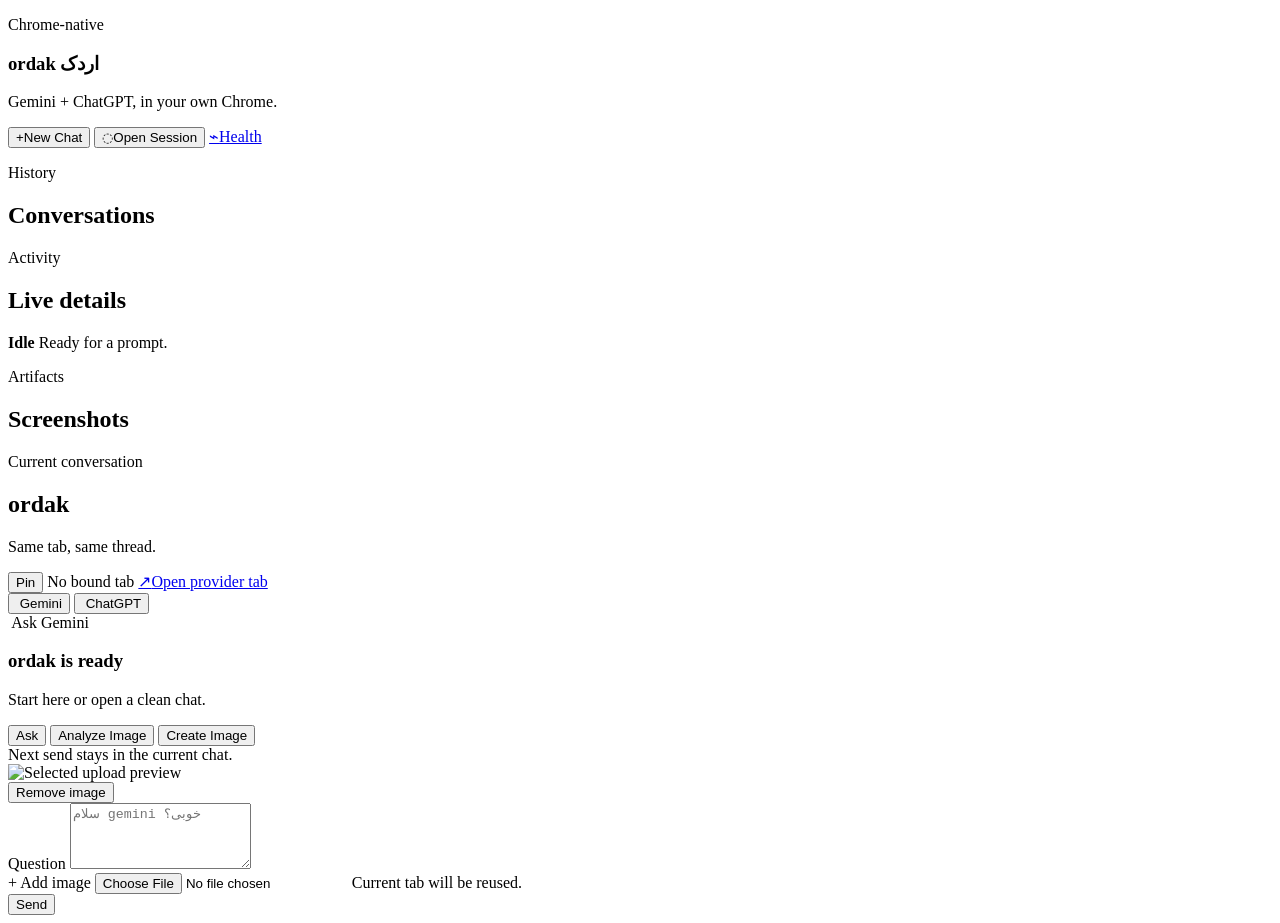
==== app/static/index.html @ 7ddb4a77 "Add web panel and diagnostics UI" ====
<!DOCTYPE html>
<html lang="en">
  <head>
    <meta charset="UTF-8" />
    <meta name="viewport" content="width=device-width, initial-scale=1.0" />
    <title>ordak | اردک 🦆</title>
    <link rel="stylesheet" href="/static/style.css?v=20260704g" />
  </head>
  <body>
    <div class="ambient ambient-a"></div>
    <div class="ambient ambient-b"></div>
    <div class="ambient ambient-c"></div>

    <main class="chat-shell">
      <aside class="sidebar">
        <section class="sidebar-card brand-card">
          <div class="brand-mark" aria-hidden="true">
            <span class="duck-body"></span>
            <span class="duck-wing"></span>
            <span class="duck-head"></span>
          </div>
          <div>
            <p class="eyebrow">Chrome-native</p>
            <h1>ordak <span class="brand-inline">اردک</span></h1>
            <p class="muted">Gemini + ChatGPT, in your own Chrome.</p>
          </div>
        </section>

        <section class="sidebar-card actions-card">
          <button id="new-chat-btn" class="primary wide"><span class="button-icon">+</span><span>New Chat</span></button>
          <button id="open-profile-btn" class="secondary wide"><span class="button-icon">◌</span><span>Open Session</span></button>
          <a id="diagnostics-btn" class="secondary wide link-button" href="/diagnostics"><span class="button-icon">⌁</span><span>Health</span></a>
          <span id="profile-message" class="support-text"></span>
        </section>

        <section class="sidebar-card conversation-card">
          <div class="section-head">
            <div>
              <p class="eyebrow small">History</p>
              <h2>Conversations</h2>
            </div>
          </div>
          <ul id="conversation-list" class="conversation-list"></ul>
        </section>

        <section class="sidebar-card details-card">
          <div class="section-head">
            <div>
              <p class="eyebrow small">Activity</p>
              <h2>Live details</h2>
            </div>
          </div>
          <div class="mini-status">
            <strong id="status-badge" class="badge idle">Idle</strong>
            <span id="job-id" class="support-text">Ready for a prompt.</span>
          </div>
          <ol id="logs" class="mini-log-list"></ol>
        </section>

        <section class="sidebar-card artifacts-card">
          <div class="section-head">
            <div>
              <p class="eyebrow small">Artifacts</p>
              <h2>Screenshots</h2>
            </div>
          </div>
          <ul id="screenshots" class="artifact-list"></ul>
        </section>
      </aside>

      <section class="chat-stage">
        <header class="chat-header">
          <div>
            <p class="eyebrow">Current conversation</p>
            <h2 id="conversation-title">ordak</h2>
            <p id="conversation-subtitle" class="muted">Same tab, same thread.</p>
          </div>
          <div class="header-meta">
            <div class="conversation-actions">
              <button id="pin-conversation-btn" type="button" class="secondary small">Pin</button>
              <span id="tab-health-pill" class="mode-pill subtle">No bound tab</span>
              <a id="provider-link" class="secondary small link-button hidden" href="#" target="_blank" rel="noreferrer"><span class="button-icon">↗</span><span>Open provider tab</span></a>
            </div>
            <div class="provider-switch" id="provider-switch">
              <button type="button" class="provider-chip active" data-provider="gemini">
                <img class="provider-logo" src="/static/icons/gemini.svg" alt="" />
                <span>Gemini</span>
              </button>
              <button type="button" class="provider-chip" data-provider="chatgpt">
                <img class="provider-logo" src="/static/icons/chatgpt.svg" alt="" />
                <span>ChatGPT</span>
              </button>
            </div>
            <span id="conversation-mode" class="mode-pill">
              <img id="conversation-mode-logo" class="provider-logo" src="/static/icons/gemini.svg" alt="" />
              <span id="conversation-mode-label">Ask Gemini</span>
            </span>
          </div>
        </header>

        <section id="chat-thread" class="chat-thread">
          <div id="thread-empty" class="thread-empty">
            <div class="thread-empty-mark" aria-hidden="true"></div>
            <h3>ordak is ready</h3>
            <p>Start here or open a clean chat.</p>
          </div>
        </section>

        <section class="composer-dock">
          <div class="composer-topline">
            <div class="mode-switch" id="mode-switch">
              <button type="button" class="mode-chip active" data-mode="chat">Ask</button>
              <button type="button" class="mode-chip" data-mode="image_analyze">Analyze Image</button>
              <button type="button" class="mode-chip" data-mode="image_generate">Create Image</button>
            </div>
            <span id="composer-hint" class="muted">
              Next send stays in the current chat.
            </span>
          </div>

          <div class="upload-preview hidden" id="upload-preview">
            <img id="upload-preview-image" alt="Selected upload preview" />
            <div class="upload-meta">
              <strong id="upload-name"></strong>
              <span class="muted" id="upload-size"></span>
            </div>
            <button type="button" class="secondary small" id="clear-upload-btn">Remove image</button>
          </div>

          <div class="composer-row">
            <label for="question" class="sr-only">Question</label>
            <textarea
              id="question"
              rows="4"
              placeholder="سلام gemini خوبی؟"
            ></textarea>
          </div>

          <div class="composer-actions">
            <div class="left-actions">
              <label for="image-input" class="upload-trigger">
                <span class="upload-glyph">+</span>
                <span>Add image</span>
              </label>
              <input id="image-input" type="file" accept="image/*" />
              <span id="composer-note" class="muted">Current tab will be reused.</span>
            </div>
            <button id="submit-btn" class="primary">Send</button>
          </div>
        </section>
      </section>
    </main>

    <script src="/static/app.js?v=20260704g" type="module"></script>
  </body>
</html>
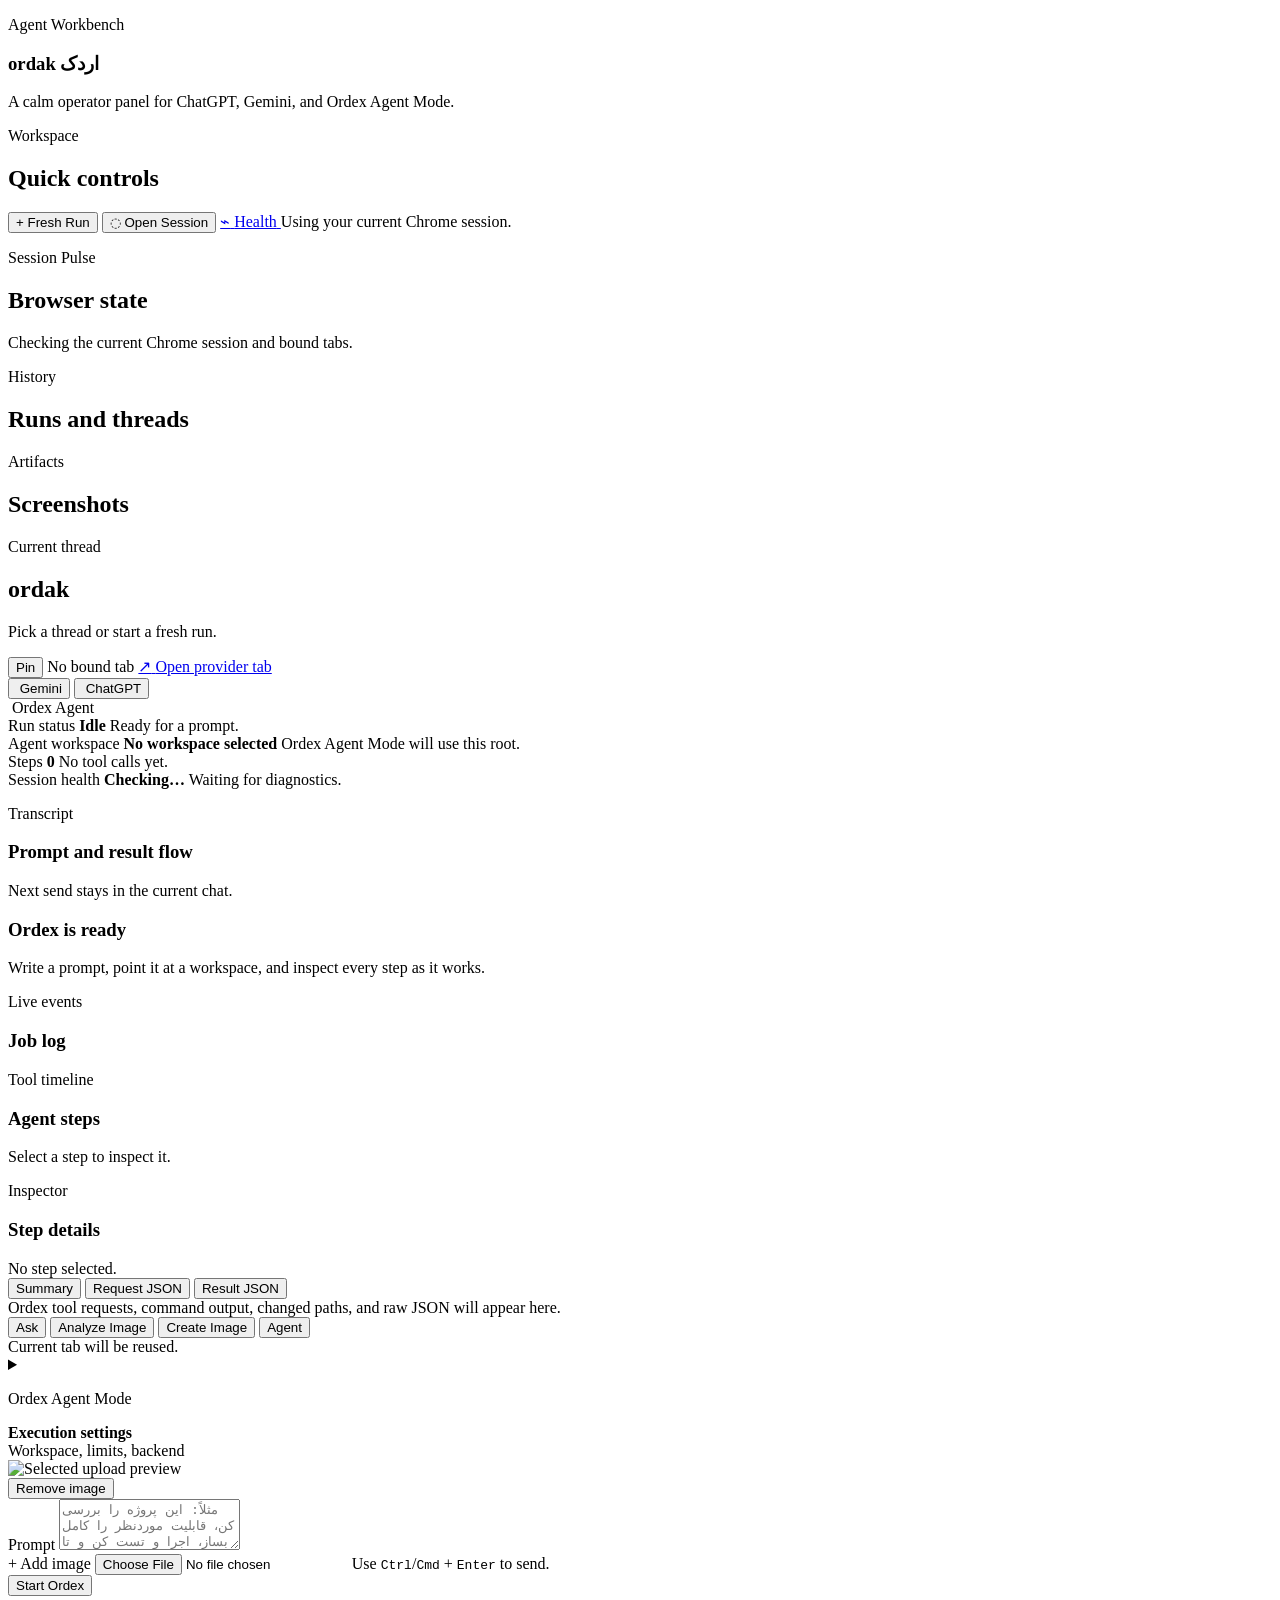
==== commit 47a25fd0: "feat: build the Ordex agent workbench" ====
--- a/app/static/index.html
+++ b/app/static/index.html
@@ -4,60 +4,77 @@
     <meta charset="UTF-8" />
     <meta name="viewport" content="width=device-width, initial-scale=1.0" />
     <title>ordak | اردک 🦆</title>
-    <link rel="stylesheet" href="/static/style.css?v=20260704g" />
+    <link rel="stylesheet" href="/static/style.css?v=20260716-resilient-ui-v2" />
   </head>
   <body>
     <div class="ambient ambient-a"></div>
     <div class="ambient ambient-b"></div>
     <div class="ambient ambient-c"></div>
 
-    <main class="chat-shell">
-      <aside class="sidebar">
-        <section class="sidebar-card brand-card">
+    <main class="workbench-shell">
+      <aside class="rail">
+        <section class="panel brand-card">
           <div class="brand-mark" aria-hidden="true">
             <span class="duck-body"></span>
             <span class="duck-wing"></span>
             <span class="duck-head"></span>
           </div>
-          <div>
-            <p class="eyebrow">Chrome-native</p>
+          <div class="brand-copy">
+            <p class="eyebrow">Agent Workbench</p>
             <h1>ordak <span class="brand-inline">اردک</span></h1>
-            <p class="muted">Gemini + ChatGPT, in your own Chrome.</p>
-          </div>
-        </section>
-
-        <section class="sidebar-card actions-card">
-          <button id="new-chat-btn" class="primary wide"><span class="button-icon">+</span><span>New Chat</span></button>
-          <button id="open-profile-btn" class="secondary wide"><span class="button-icon">◌</span><span>Open Session</span></button>
-          <a id="diagnostics-btn" class="secondary wide link-button" href="/diagnostics"><span class="button-icon">⌁</span><span>Health</span></a>
-          <span id="profile-message" class="support-text"></span>
-        </section>
-
-        <section class="sidebar-card conversation-card">
+            <p class="muted">A calm operator panel for ChatGPT, Gemini, and Ordex Agent Mode.</p>
+          </div>
+        </section>
+
+        <section class="panel action-panel">
+          <div class="section-head">
+            <div>
+              <p class="eyebrow small">Workspace</p>
+              <h2>Quick controls</h2>
+            </div>
+          </div>
+          <div class="action-stack">
+            <button id="new-chat-btn" class="primary wide">
+              <span class="button-icon">+</span>
+              <span>Fresh Run</span>
+            </button>
+            <button id="open-profile-btn" class="secondary wide">
+              <span class="button-icon">◌</span>
+              <span>Open Session</span>
+            </button>
+            <a id="diagnostics-btn" class="secondary wide link-button" href="/diagnostics">
+              <span class="button-icon">⌁</span>
+              <span>Health</span>
+            </a>
+            <span id="profile-message" class="support-text">Using your current Chrome session.</span>
+          </div>
+        </section>
+
+        <section class="panel session-panel">
+          <div class="section-head">
+            <div>
+              <p class="eyebrow small">Session Pulse</p>
+              <h2>Browser state</h2>
+            </div>
+          </div>
+          <p id="session-summary" class="muted">
+            Checking the current Chrome session and bound tabs.
+          </p>
+          <div id="provider-presence" class="provider-presence"></div>
+          <dl id="diagnostics-stats" class="stats-grid"></dl>
+        </section>
+
+        <section class="panel history-panel">
           <div class="section-head">
             <div>
               <p class="eyebrow small">History</p>
-              <h2>Conversations</h2>
+              <h2>Runs and threads</h2>
             </div>
           </div>
           <ul id="conversation-list" class="conversation-list"></ul>
         </section>
 
-        <section class="sidebar-card details-card">
-          <div class="section-head">
-            <div>
-              <p class="eyebrow small">Activity</p>
-              <h2>Live details</h2>
-            </div>
-          </div>
-          <div class="mini-status">
-            <strong id="status-badge" class="badge idle">Idle</strong>
-            <span id="job-id" class="support-text">Ready for a prompt.</span>
-          </div>
-          <ol id="logs" class="mini-log-list"></ol>
-        </section>
-
-        <section class="sidebar-card artifacts-card">
+        <section class="panel artifact-panel">
           <div class="section-head">
             <div>
               <p class="eyebrow small">Artifacts</p>
@@ -68,55 +85,186 @@
         </section>
       </aside>
 
-      <section class="chat-stage">
-        <header class="chat-header">
-          <div>
-            <p class="eyebrow">Current conversation</p>
+      <section class="workspace-stage">
+        <header class="panel workspace-header">
+          <div class="header-copy">
+            <p class="eyebrow">Current thread</p>
             <h2 id="conversation-title">ordak</h2>
-            <p id="conversation-subtitle" class="muted">Same tab, same thread.</p>
-          </div>
-          <div class="header-meta">
+            <p id="conversation-subtitle" class="muted">Pick a thread or start a fresh run.</p>
+          </div>
+
+          <div class="header-stack">
             <div class="conversation-actions">
               <button id="pin-conversation-btn" type="button" class="secondary small">Pin</button>
               <span id="tab-health-pill" class="mode-pill subtle">No bound tab</span>
-              <a id="provider-link" class="secondary small link-button hidden" href="#" target="_blank" rel="noreferrer"><span class="button-icon">↗</span><span>Open provider tab</span></a>
-            </div>
+              <a
+                id="provider-link"
+                class="secondary small link-button hidden"
+                href="#"
+                target="_blank"
+                rel="noreferrer"
+              >
+                <span class="button-icon">↗</span>
+                <span>Open provider tab</span>
+              </a>
+            </div>
+
             <div class="provider-switch" id="provider-switch">
-              <button type="button" class="provider-chip active" data-provider="gemini">
+              <button type="button" class="provider-chip" data-provider="gemini">
                 <img class="provider-logo" src="/static/icons/gemini.svg" alt="" />
                 <span>Gemini</span>
               </button>
-              <button type="button" class="provider-chip" data-provider="chatgpt">
+              <button type="button" class="provider-chip active" data-provider="chatgpt">
                 <img class="provider-logo" src="/static/icons/chatgpt.svg" alt="" />
                 <span>ChatGPT</span>
               </button>
             </div>
+
             <span id="conversation-mode" class="mode-pill">
-              <img id="conversation-mode-logo" class="provider-logo" src="/static/icons/gemini.svg" alt="" />
-              <span id="conversation-mode-label">Ask Gemini</span>
+              <img id="conversation-mode-logo" class="provider-logo" src="/static/icons/chatgpt.svg" alt="" />
+              <span id="conversation-mode-label">Ordex Agent</span>
             </span>
           </div>
         </header>
 
-        <section id="chat-thread" class="chat-thread">
-          <div id="thread-empty" class="thread-empty">
-            <div class="thread-empty-mark" aria-hidden="true"></div>
-            <h3>ordak is ready</h3>
-            <p>Start here or open a clean chat.</p>
-          </div>
-        </section>
-
-        <section class="composer-dock">
+        <section class="runtime-strip">
+          <article class="panel runtime-card accent">
+            <span class="runtime-label">Run status</span>
+            <strong id="status-badge" class="badge idle">Idle</strong>
+            <span id="job-id" class="runtime-note">Ready for a prompt.</span>
+          </article>
+          <article class="panel runtime-card">
+            <span class="runtime-label">Agent workspace</span>
+            <strong id="runtime-workspace">No workspace selected</strong>
+            <span class="runtime-note">Ordex Agent Mode will use this root.</span>
+          </article>
+          <article class="panel runtime-card">
+            <span class="runtime-label">Steps</span>
+            <strong id="runtime-steps">0</strong>
+            <span id="runtime-steps-note" class="runtime-note">No tool calls yet.</span>
+          </article>
+          <article class="panel runtime-card">
+            <span class="runtime-label">Session health</span>
+            <strong id="runtime-session-state">Checking…</strong>
+            <span id="runtime-session-note" class="runtime-note">Waiting for diagnostics.</span>
+          </article>
+        </section>
+
+        <section class="workspace-grid">
+          <section class="panel transcript-panel">
+            <div class="panel-header">
+              <div>
+                <p class="eyebrow small">Transcript</p>
+                <h3>Prompt and result flow</h3>
+              </div>
+              <span id="composer-hint" class="muted">Next send stays in the current chat.</span>
+            </div>
+
+            <section id="chat-thread" class="chat-thread">
+              <div id="thread-empty" class="thread-empty">
+                <div class="thread-empty-mark" aria-hidden="true"></div>
+                <h3>Ordex is ready</h3>
+                <p>Write a prompt, point it at a workspace, and inspect every step as it works.</p>
+              </div>
+            </section>
+          </section>
+
+          <aside class="inspector-column">
+            <section class="panel log-panel">
+              <div class="panel-header">
+                <div>
+                  <p class="eyebrow small">Live events</p>
+                  <h3>Job log</h3>
+                </div>
+              </div>
+              <ol id="logs" class="event-list"></ol>
+            </section>
+
+            <section class="panel step-panel">
+              <div class="panel-header">
+                <div>
+                  <p class="eyebrow small">Tool timeline</p>
+                  <h3>Agent steps</h3>
+                </div>
+                <span id="step-summary-pill" class="muted">Select a step to inspect it.</span>
+              </div>
+              <ol id="agent-steps" class="step-timeline"></ol>
+            </section>
+
+            <section class="panel inspector-panel">
+              <div class="panel-header">
+                <div>
+                  <p class="eyebrow small">Inspector</p>
+                  <h3 id="step-detail-title">Step details</h3>
+                </div>
+                <span id="step-detail-meta" class="muted">No step selected.</span>
+              </div>
+
+              <div id="inspector-tab-row" class="tab-row">
+                <button type="button" class="tab-button active" data-inspector-tab="summary">Summary</button>
+                <button type="button" class="tab-button" data-inspector-tab="request">Request JSON</button>
+                <button type="button" class="tab-button" data-inspector-tab="result">Result JSON</button>
+              </div>
+
+              <div id="step-detail-body" class="step-detail-body">
+                <div class="empty-state large">
+                  Ordex tool requests, command output, changed paths, and raw JSON will appear here.
+                </div>
+              </div>
+            </section>
+          </aside>
+        </section>
+
+        <section class="panel composer-dock">
           <div class="composer-topline">
             <div class="mode-switch" id="mode-switch">
-              <button type="button" class="mode-chip active" data-mode="chat">Ask</button>
+              <button type="button" class="mode-chip" data-mode="chat">Ask</button>
               <button type="button" class="mode-chip" data-mode="image_analyze">Analyze Image</button>
               <button type="button" class="mode-chip" data-mode="image_generate">Create Image</button>
-            </div>
-            <span id="composer-hint" class="muted">
-              Next send stays in the current chat.
-            </span>
-          </div>
+              <button type="button" class="mode-chip active" data-mode="agent">Agent</button>
+            </div>
+            <span id="composer-note" class="muted">Current tab will be reused.</span>
+          </div>
+
+          <details class="agent-settings hidden" id="agent-settings">
+            <summary>
+              <div>
+                <p class="eyebrow small">Ordex Agent Mode</p>
+                <strong>Execution settings</strong>
+              </div>
+              <span class="support-text">Workspace, limits, backend</span>
+            </summary>
+            <div class="field-grid">
+              <label class="field">
+                <span>Workspace</span>
+                <input id="agent-workspace" type="text" placeholder="/home/you/Code/project" />
+              </label>
+              <label class="field">
+                <span>Max steps</span>
+                <input id="agent-max-steps" type="number" min="1" max="200" placeholder="50" />
+              </label>
+              <label class="field">
+                <span>Command timeout</span>
+                <input id="agent-command-timeout" type="number" min="1" max="1800" placeholder="180" />
+              </label>
+              <label class="field">
+                <span>Backend</span>
+                <select id="agent-execution-backend">
+                  <option value="">Server default</option>
+                  <option value="host">host</option>
+                  <option value="docker">docker</option>
+                  <option value="podman">podman</option>
+                </select>
+              </label>
+            </div>
+            <label class="field checkbox-field">
+              <input id="agent-network-enabled" type="checkbox" />
+              <span>Allow network inside the agent backend when supported</span>
+            </label>
+            <p class="support-text agent-help">
+              کار را ساده و طبیعی بنویسید؛ Ordex خودش پروژه را بررسی، اجرا، اصلاح و تست می‌کند.
+            </p>
+          </details>
 
           <div class="upload-preview hidden" id="upload-preview">
             <img id="upload-preview-image" alt="Selected upload preview" />
@@ -128,29 +276,30 @@
           </div>
 
           <div class="composer-row">
-            <label for="question" class="sr-only">Question</label>
+            <label for="question" class="sr-only">Prompt</label>
             <textarea
               id="question"
-              rows="4"
-              placeholder="سلام gemini خوبی؟"
+              rows="3"
+              dir="auto"
+              placeholder="مثلاً: این پروژه را بررسی کن، قابلیت موردنظر را کامل بساز، اجرا و تست کن و تا وقتی مطمئن نشدی درست کار می‌کند متوقف نشو."
             ></textarea>
           </div>
 
           <div class="composer-actions">
             <div class="left-actions">
-              <label for="image-input" class="upload-trigger">
+              <label for="image-input" id="upload-trigger" class="upload-trigger">
                 <span class="upload-glyph">+</span>
                 <span>Add image</span>
               </label>
               <input id="image-input" type="file" accept="image/*" />
-              <span id="composer-note" class="muted">Current tab will be reused.</span>
-            </div>
-            <button id="submit-btn" class="primary">Send</button>
+              <span class="support-text">Use <kbd>Ctrl</kbd>/<kbd>Cmd</kbd> + <kbd>Enter</kbd> to send.</span>
+            </div>
+            <button id="submit-btn" class="primary">Start Ordex</button>
           </div>
         </section>
       </section>
     </main>
 
-    <script src="/static/app.js?v=20260704g" type="module"></script>
+    <script src="/static/app.js?v=20260716-resilient-ui-v2" type="module"></script>
   </body>
 </html>
